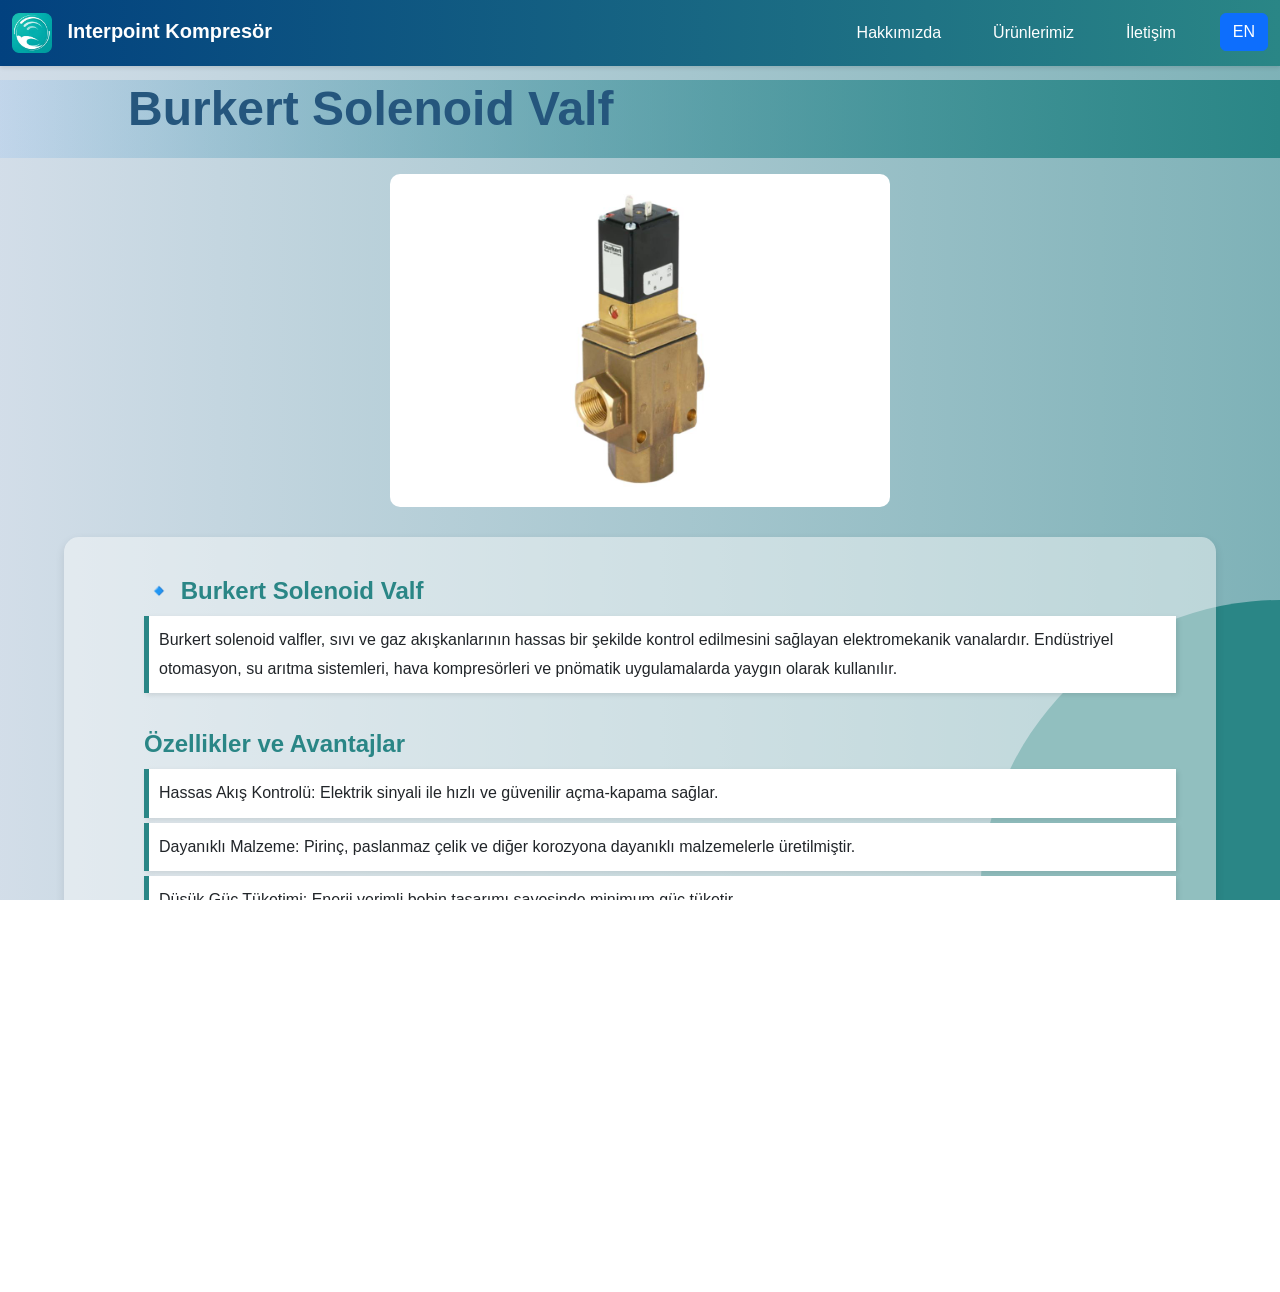
==== burknet.html @ a9f2706b "yeni ürün eklendi" ====
<!DOCTYPE html>
<html lang="tr">
<head>
    <meta charset="UTF-8">
    <meta name="viewport" content="width=device-width, initial-scale=1.0">
    <title>Burkert Solenoid Valf</title>
    <link rel="icon" type="image/png" href="./images/Interpoint Compressor Logo.png">
    <link href="https://cdn.jsdelivr.net/npm/bootstrap@5.3.0/dist/css/bootstrap.min.css" rel="stylesheet">
    <link href="https://cdn.jsdelivr.net/npm/bootstrap-icons@1.10.3/font/bootstrap-icons.css" rel="stylesheet">
    <link rel="stylesheet" href="./style.css">
    <style>
        #loading-screen {
            position: fixed;
            top: 0;
            left: 0;
            width: 100%;
            height: 100%;
            
            z-index: 2000; /* Loading ekranını en üste yerleştir */
            display: flex;
            justify-content: center;
            align-items: center;
        }
    </style>
</head>
<body style="overflow-y: auto !important; height: 100vh; 
margin: 0; 
background: linear-gradient(to right, #02417f2d, #2a8686); 
background-size: 200% 100%; 
animation: bgMove 20s linear infinite alternate;">
    
<!-- Loading Screen -->
<div id="loading-screen">
    <div class="loading-spinner"></div>
</div>


<!-- Navbar -->
<nav class="navbar navbar-expand-lg navbar-light bg-light fixed-top">
    <div class="container-fluid">
        <!-- Logo -->
        <a class="navbar-brand active" href="/index.html">
            <img src="./images/Interpoint Compressor Logo.png" alt="Interpoint Logo" class="navbar-logo">
            <span style="color: white;" class="active">Interpoint Kompresör</span>
        </a>
        <!-- Hamburger Menü Butonu (Sadece 768px ve altı) -->
        <button class="navbar-toggler" type="button" data-bs-toggle="collapse" 
            data-bs-target="#navbarNav" aria-controls="navbarNav" 
            aria-expanded="false" aria-label="Toggle navigation">
            <span class="navbar-toggler-icon"></span>
        </button>

        <!-- Navbar Menü Öğeleri -->
        <div class="collapse navbar-collapse" id="navbarNav">
            <ul class="navbar-nav ms-auto" style="display: flex; flex-direction: row-reverse;">
                <li class="nav-item" style="margin-left: 4vh;">
                    <a class="nav-link" aria-current="page" href="/hakkimizda.html">Hakkımızda</a>
                </li>
                <li class="nav-item" style="margin-left: 4vh;">
                    <a class="nav-link" href="/ürünlerimiz.html">Ürünlerimiz</a>
                </li>
                
                <li class="nav-item" style="margin-left: 4vh;">
                    <a class="nav-link" href="/iletisim.html">İletişim</a>
                </li>
                <li class="nav-item" style="margin-left: 4vh;">
                    <button id="lang-toggle" class="btn btn-primary">EN</button>
                </li>
            </ul>
        </div>
    </div>
</nav>



    <!-- Sayfa Başlığı -->
    <header class="page-header">
        <h1 class="baslik">Burkert Solenoid Valf</h1>
    </header>


  
    
    <div class="carousel-container2" id="suctionImageContainer">
        <img id="suctionValveImage" src="./images/13.jpg" alt="Suction Valve">
    </div>
<!-- İçerik Alanı -->
<section class="valve-container">
    
    <!-- Suction Valve İçeriği -->
    <div class="valve-content" id="suctionValveContent">
       

        <div class="valve-info" id="suctionValveInfo">
            <h2>🔹 Burkert Solenoid Valf</h2>
            <ul>
                <li id="cevir1">
                    Burkert solenoid valfler, sıvı ve gaz akışkanlarının hassas bir şekilde kontrol edilmesini sağlayan elektromekanik vanalardır. Endüstriyel otomasyon, su arıtma sistemleri, hava kompresörleri ve pnömatik uygulamalarda yaygın olarak kullanılır.    
                </li>
                <br>
                <h2> Özellikler ve Avantajlar</h2>
                <ul>
                    <li id="cevir2"> Hassas Akış Kontrolü: Elektrik sinyali ile hızlı ve güvenilir açma-kapama sağlar.</li>
                    <li id="cevir3"> Dayanıklı Malzeme: Pirinç, paslanmaz çelik ve diğer korozyona dayanıklı malzemelerle üretilmiştir.</li>
                    <li id="cevir4"> Düşük Güç Tüketimi: Enerji verimli bobin tasarımı sayesinde minimum güç tüketir.</li>
                    <li id="cevir5"> Yüksek Basınç Dayanımı: Farklı basınç aralıklarına uygun modelleri mevcuttur.</li>
                    <li id="cevir7"> Kompakt ve Modüler Tasarım: Dar alanlarda bile kolay montaj ve entegrasyon sağlar.</li>
                    <li id="cevir8"> Uzun Ömürlü Kullanım: Yüksek kaliteli sızdırmazlık elemanları sayesinde bakım gereksinimi düşüktür.</li>
                </ul>
                <br>
                <li id="cevir6">
                    Burkert solenoid valfler, endüstride güvenilir ve uzun ömürlü akışkan kontrolü sağlamak için tercih edilir. Çeşitli akışkan türleri ve sistem ihtiyaçlarına uygun geniş bir model yelpazesi sunar.</b>
                </li>
            </ul>
        </div>
    </div>

 
</section>

<div class="circle-quarter2"></div>

<script>

document.addEventListener("DOMContentLoaded", function () {
    const suctionValveContent = document.getElementById("suctionValveContent");
    const deliveryValveContent = document.getElementById("deliveryValveContent");

    const suctionValveBtn = document.getElementById("suctionValveBtn");
    const deliveryValveBtn = document.getElementById("deliveryValveBtn");

    // Sayfa açıldığında emme valfi içeriğini göster
    suctionValveContent.style.display = "block";
    deliveryValveContent.style.display = "none";

    // Emme Valfi butonuna tıklanınca
    suctionValveBtn.addEventListener("click", function () {
        suctionValveContent.style.display = "block";
        deliveryValveContent.style.display = "none";

        // Buton stillerini güncelle
        suctionValveBtn.classList.add("active");
        deliveryValveBtn.classList.remove("active");
    });

    // Basma Valfi butonuna tıklanınca
    deliveryValveBtn.addEventListener("click", function () {
        suctionValveContent.style.display = "none";
        deliveryValveContent.style.display = "block";

        // Buton stillerini güncelle
        suctionValveBtn.classList.remove("active");
        deliveryValveBtn.classList.add("active");
    });
});



</script>
<!-- Sayfa Yükleme Efekti -->
<script>
    document.addEventListener("DOMContentLoaded", function () {
        const loadingScreen = document.getElementById("loading-screen");
    
        // Sayfa ilk açıldığında loading spinner'ı gizle
        setTimeout(() => {
            loadingScreen.classList.remove("show");
        }, 500);
    
        // Tüm linkleri dinle
        document.querySelectorAll("a").forEach(link => {
            link.addEventListener("click", function (event) {
                const href = this.getAttribute("href");
    
                // Eğer href değeri boşsa veya sayfa içi bağlantıysa, işlemi durdur
                if (!href || href.startsWith("#") || href.startsWith("javascript")) return;
    
                // Telefon ve e-posta bağlantılarında yükleme ekranını tetikleme
                if (href.startsWith("tel:") || href.startsWith("mailto:")) return;
    
                // Normal linkler için loading-screen göster ve yönlendir
                event.preventDefault();
                loadingScreen.classList.add("show");
    
                setTimeout(() => {
                    window.location.assign(href);
                }, 800);
            });
        });
    
        // 🔹 GERİ TUŞU İLE GELİNİRSE LOADING SPINNER'I GİZLE
        window.addEventListener("pageshow", function (event) {
            if (event.persisted) { 
                loadingScreen.classList.remove("show");
            }
        });
    });
    </script>
    
<script src="https://cdn.jsdelivr.net/npm/@popperjs/core@2.11.6/dist/umd/popper.min.js"></script>
    <script src="https://cdn.jsdelivr.net/npm/bootstrap@5.3.0/dist/js/bootstrap.min.js"></script>

    <script>
        document.addEventListener("DOMContentLoaded", function () {
            const langToggle = document.getElementById("lang-toggle");
            const loadingScreen = document.getElementById("loading-screen");
            const navbarCollapse = document.querySelector(".navbar-collapse");
    
            // Translation data
            const elementsToTranslate = {
                "İletişim": "Contact",
                "Ürünlerimiz": "Our Products",
                "Hakkımızda": "About Us",
                "Interpoint Kompresör": "Interpoint Compressor",
                "Burkert Solenoid Valf": "Burkert Solenoid Valve",
                "🔹 Burkert Solenoid Valf": "🔹 Burkert Solenoid Valve",
                "Özellikler ve Avantajlar": "Features and Advantages",
                "Burkert solenoid valfler, sıvı ve gaz akışkanlarının hassas bir şekilde kontrol edilmesini sağlayan elektromekanik vanalardır. Endüstriyel otomasyon, su arıtma sistemleri, hava kompresörleri ve pnömatik uygulamalarda yaygın olarak kullanılır.": 
                "Burkert solenoid valves are electromechanical valves that provide precise control of liquid and gas flows. They are widely used in industrial automation, water treatment systems, air compressors, and pneumatic applications.",
                "Hassas Akış Kontrolü: Elektrik sinyali ile hızlı ve güvenilir açma-kapama sağlar.": 
                "Precise Flow Control: Provides fast and reliable on-off operation with electrical signals.",
                "Dayanıklı Malzeme: Pirinç, paslanmaz çelik ve diğer korozyona dayanıklı malzemelerle üretilmiştir.": 
                "Durable Material: Manufactured with brass, stainless steel and other corrosion-resistant materials.",
                "Düşük Güç Tüketimi: Enerji verimli bobin tasarımı sayesinde minimum güç tüketir.": 
                "Low Power Consumption: Consumes minimal power thanks to energy-efficient coil design.",
                "Yüksek Basınç Dayanımı: Farklı basınç aralıklarına uygun modelleri mevcuttur.": 
                "High Pressure Resistance: Available in models suitable for different pressure ranges.",
                "Kompakt ve Modüler Tasarım: Dar alanlarda bile kolay montaj ve entegrasyon sağlar.": 
                "Compact and Modular Design: Enables easy installation and integration even in tight spaces.",
                "Uzun Ömürlü Kullanım: Yüksek kaliteli sızdırmazlık elemanları sayesinde bakım gereksinimi düşüktür.": 
                "Long Service Life: Requires minimal maintenance due to high-quality sealing elements.",
                "Burkert solenoid valfler, endüstride güvenilir ve uzun ömürlü akışkan kontrolü sağlamak için tercih edilir. Çeşitli akışkan türleri ve sistem ihtiyaçlarına uygun geniş bir model yelpazesi sunar.": 
                "Burkert solenoid valves are preferred in industry for reliable and long-lasting fluid control. They offer a wide range of models suitable for various fluid types and system requirements."
            };
    
            const translations = {
                tr: {
                    "cevir1": "Burkert solenoid valfler, sıvı ve gaz akışkanlarının hassas bir şekilde kontrol edilmesini sağlayan elektromekanik vanalardır. Endüstriyel otomasyon, su arıtma sistemleri, hava kompresörleri ve pnömatik uygulamalarda yaygın olarak kullanılır.",
                    "cevir2": "Hassas Akış Kontrolü: Elektrik sinyali ile hızlı ve güvenilir açma-kapama sağlar.",
                    "cevir3": "Dayanıklı Malzeme: Pirinç, paslanmaz çelik ve diğer korozyona dayanıklı malzemelerle üretilmiştir.",
                    "cevir4": "Düşük Güç Tüketimi: Enerji verimli bobin tasarımı sayesinde minimum güç tüketir.",
                    "cevir5": "Yüksek Basınç Dayanımı: Farklı basınç aralıklarına uygun modelleri mevcuttur.",
                    "cevir7": "Kompakt ve Modüler Tasarım: Dar alanlarda bile kolay montaj ve entegrasyon sağlar.",
                    "cevir8": "Uzun Ömürlü Kullanım: Yüksek kaliteli sızdırmazlık elemanları sayesinde bakım gereksinimi düşüktür.",
                    "cevir6": "Burkert solenoid valfler, endüstride güvenilir ve uzun ömürlü akışkan kontrolü sağlamak için tercih edilir. Çeşitli akışkan türleri ve sistem ihtiyaçlarına uygun geniş bir model yelpazesi sunar."
                },
                en: {
                    "cevir1": "Burkert solenoid valves are electromechanical valves that provide precise control of liquid and gas flows. They are widely used in industrial automation, water treatment systems, air compressors, and pneumatic applications.",
                    "cevir2": "Precise Flow Control: Provides fast and reliable on-off operation with electrical signals.",
                    "cevir3": "Durable Material: Manufactured with brass, stainless steel and other corrosion-resistant materials.",
                    "cevir4": "Low Power Consumption: Consumes minimal power thanks to energy-efficient coil design.",
                    "cevir5": "High Pressure Resistance: Available in models suitable for different pressure ranges.",
                    "cevir7": "Compact and Modular Design: Enables easy installation and integration even in tight spaces.",
                    "cevir8": "Long Service Life: Requires minimal maintenance due to high-quality sealing elements.",
                    "cevir6": "Burkert solenoid valves are preferred in industry for reliable and long-lasting fluid control. They offer a wide range of models suitable for various fluid types and system requirements."
                }
            };
    
            function isLocalStorageAvailable() {
                try {
                    localStorage.setItem("test", "test");
                    localStorage.removeItem("test");
                    return true;
                } catch (e) {
                    return false;
                }
            }
    
            function getLang() {
                if (isLocalStorageAvailable()) {
                    return localStorage.getItem("selectedLang") || "tr";
                } else {
                    return document.cookie.replace(/(?:(?:^|.*;\s*)selectedLang\s*=\s*([^;]*).*$)|^.*$/, "$1") || "tr";
                }
            }
    
            function setLang(lang) {
                if (isLocalStorageAvailable()) {
                    localStorage.setItem("selectedLang", lang);
                } else {
                    document.cookie = `selectedLang=${lang}; path=/; max-age=31536000`;
                }
            }
    
            let currentLang = getLang();
            updateLanguage(currentLang);
    
            langToggle.addEventListener("click", function () {
                loadingScreen.classList.add("show");
                
                setTimeout(() => {
                    currentLang = currentLang === "tr" ? "en" : "tr";
                    setLang(currentLang);
                    updateLanguage(currentLang);
    
                    if (navbarCollapse.classList.contains("show")) {
                        navbarCollapse.classList.remove("show");
                    }
    
                    setTimeout(() => {
                        loadingScreen.classList.remove("show");
                    }, 300);
                }, 300);
            });
    
            function updateLanguage(lang) {
                langToggle.textContent = lang === "tr" ? "EN" : "TR";
    
                // Translate navbar texts (preserve href and class attributes)
                document.querySelectorAll(".nav-link, .navbar-brand span").forEach(el => {
                    let text = el.textContent.trim();
                    if (lang === "en" && elementsToTranslate[text]) {
                        el.textContent = elementsToTranslate[text];
                    } else if (lang === "tr") {
                        let trText = Object.keys(elementsToTranslate).find(key => elementsToTranslate[key] === text);
                        if (trText) el.textContent = trText;
                    }
                });
    
                // Translate other general texts
                document.querySelectorAll(".baslik, h2, li").forEach(el => {
                    let text = el.textContent.trim();
                    if (lang === "en" && elementsToTranslate[text]) {
                        el.textContent = elementsToTranslate[text];
                    } else if (lang === "tr") {
                        let trText = Object.keys(elementsToTranslate).find(key => elementsToTranslate[key] === text);
                        if (trText) el.textContent = trText;
                    }
                });
    
                // Update translate1, translate2, etc.
                const translateElements = document.querySelectorAll("li, h2, .baslik");
                translateElements.forEach((el) => {
                    let id = el.getAttribute("id");
                    if (id && translations[lang][id]) {
                        el.innerHTML = translations[lang][id];
                    }
                });
            }
        });
    </script>

</body>
</html>
---- style.css ----
/* ======================== */
/* 🔹 Genel Stil */
/* ======================== */
body, html {
    margin: 0;
    padding: 0;
    width: 100%;
    height: 100%;
    font-family: 'Arial', sans-serif;
    /* background-color: #f8f9fa; */
    scroll-behavior: smooth;
    overflow: hidden; /* Sayfanın kaymasını engeller */
   
}
.navbar-logo {
    height: 40px; /* Logoyu istediğin boyuta ayarla */
    margin-right: 10px; /* Yazıdan biraz uzaklaştır */
   
}
.opacity09{
opacity: 0.9;
}
.main-content {
    
    padding-top: 2vh;
    width: 100%;
    height: 100vh; /* Tam ekran kaplasın */
    min-height: calc(100vh - 80px); /* Footer yüksekliği kadar azaltıyoruz */
    /* background-image: url(./images/anasayfa-genel3.jpg); */
    background-repeat: no-repeat;
    background-size: cover;
    background-position: center center;
    background-attachment: fixed; /* Arka plan büyük ekranlarda sabit kalsın */
}

/* 📌 Mobil cihazlar için (768px ve altı) */
@media (max-width: 768px) {
    body, html {
        overflow: auto; /* Scroll aktif olsun */
    }

    .main-content {
        padding-top: 10vh;
        background-size: auto; /* Resim orijinal boyutunu korusun */
        background-repeat: repeat; /* Küçük ekranlarda tekrar etsin */
        background-position: top left;
        background-attachment: scroll; /* Arka plan mobilde sayfa ile birlikte hareket etsin */
    }
   
}

/* ======================== */
/* 🔹 Navbar Stili */
/* ======================== */
.navbar {
    box-shadow: 0 2px 4px rgba(0,0,0,.1);
    background: linear-gradient(to right, #02417f, #2a8686) !important;
}

.navbar .nav-link {
    color: white !important;
    transition: color 0.3s ease-in-out;
}

.navbar .nav-link:hover {
    color: #ffdd57 !important;
}

.active {
    font-weight: bold;
}
.sirketAd{
    color: white;
    font-weight: bold;
    text-align: center;
}

.altBaslik{
    color: rgb(235, 230, 230) ;
    font-weight: bold ;
    font-size: 1rem ;
}
.icon{
    color: rgb(235, 230, 230) !important ;
    font-size: xx-large !important;
    margin-right: 2vh;
}
/* Navbar Açılma Animasyonu */
.collapse.navbar-collapse {
    transition: transform 0.5s ease, opacity 0.5s ease;
    transform-origin: top;
    transform: scaleY(0);
    opacity: 0;
    display: block !important;
    position: absolute;
    top: 100%;
    left: 0;
    right: 0;
    background-color: white;
    z-index: 900;
    height: auto;
    overflow: hidden;
}

.collapse.navbar-collapse.show {
    transform: scaleY(1);
    opacity: 1;
    height: auto;
}

/* Navbar için Mobil ve Masaüstü */
@media (max-width: 767.98px) {
    .navbar-nav {
                display: flex !important;
                flex-direction: column !important;
                background: linear-gradient(to right, #02417f, #2a8686) !important;
                padding: 10px;
                flex-wrap: wrap;
                align-content: flex-end;
                align-items: flex-end;
    }
    .navbar-nav li {
        display: flex ;
                /* display: block; */
                width: 100%;
                padding: 10px 15px;
                margin-bottom: 5px;
                border-radius: 10px;
                box-shadow: 2px 2px 5px rgba(0, 0, 0, 0.2);
                transition: background-color 0.3sease-in-out;
                flex-direction: column;
                flex-wrap: wrap;
    }
    
    .navbar-nav li:hover {
        background-color: #0e31558c;
    }
    
    .navbar-nav .nav-item {
        margin: 10px 0;
    }

    .navbar-toggler {
        display: block !important;
    }

    .collapse.navbar-collapse {
        display: none;
    }

    .navbar-toggler:not(.collapsed) ~ .collapse {
        display: block !important;
    }
}

@media (min-width: 768px) {
    body, html {
        overflow: hidden; /* Scroll'u kaldır */
    }

    .main-content {
        height: 100vh; /* Sayfanın tamamını kaplasın */
        background-attachment: fixed; /* Masaüstünde sabit arka plan */
    }
    .navbar .collapse {
        display: flex !important;
        justify-content: flex-end;
        position: static;
        transform: none;
        opacity: 1;
        background-color: transparent;
    }

    .navbar .navbar-toggler {
        display: none !important;
    }

    .navbar-nav {
        flex-direction: row !important;
    }
}

/* ======================== */
/* 🔹 Hakkımızda Bölümü */
/* ======================== */
.hakkimizda {
    padding-top: 60px;
    
}

@media (max-width: 768px) {
    .hakkimizda{
       padding-right: 4vh;
       padding-left: 4vh;
    }
}


.sol-taraf {
    padding-top: 20px;
    display: flex;
    flex-direction: column;
    align-items: center;
    text-align: center;
}

.sol-taraf img {
    border-radius: 10px;
    margin-bottom: 20px;
}

.sirket-adi {
    margin-top: 5vh;
    font-size: 2.5rem;
    font-weight: bold;
    color: #25567d;
}

/* Sağ Taraf */
.sag-taraf {
    padding: 20px;
}

.baslik {
    font-size: 3rem !important;
    font-weight: 800 !important;
    color: #25567d !important;
    margin-bottom: 20px !important;
}

.metin {
    font-size: 1rem;
    line-height: 1.8;
    color: #555;
    margin-bottom: 20px;
}

/* ======================== */
/* 🔹 Kart Tasarımı */
/* ======================== */
.card {
    border-radius: 12px;
    box-shadow: 0 4px 8px rgba(0, 0, 0, 0.1);
    transition: transform 0.3s ease-in-out;
}

.card:hover {
    transform: scale(1.05);
}

/* ======================== */
/* 🔹 Buton Stilleri */
/* ======================== */
.btn-custom {
    background-color: #1a6bbd;
    color: white;
    border-radius: 8px;
    padding: 10px 20px;
    font-size: 1rem;
    transition: all 0.3s ease;
    text-align: center;
    display: inline-block;
}

.btn-custom:hover {
    background-color: #155a99;
}

/* ======================== */
/* 🔹 Footer Stili */
/* ======================== */
.footer {
    background-color: #1a6bbd;
    color: white;
    padding: 20px;
    text-align: center;
    position: fixed;
    width: 100%;
    bottom: 0;
}

/* ======================== */
/* 🔹 Responsive Düzenlemeler */
/* ======================== */
@media (max-width: 768px) {
    .sol-taraf, .sag-taraf {
        width: 100%;
        padding: 10px;
    }

    .sirket-adi {
        font-size: 1.5rem;
        margin-top: 2vh;
    }

    .baslik {
        font-size: 2rem;
    }

    .metin {
        font-size: 0.9rem;
    }
}

@media (min-width: 768px) and (max-width: 992px) {
    .navbar {
        padding: 10px 20px;
    }
    .navbar .container-fluid{
        flex-wrap: nowrap;
    }
    .collapse.navbar-collapse {
        position: relative;
        transform: none !important;
        opacity: 1 !important;
        height: auto !important;
    }

    .navbar-nav {
        flex-direction: row !important;
        justify-content: flex-end;
    }

    .main-content {
        padding-top: 100px;
    }

    .sol-taraf, .sag-taraf {
        text-align: center;
        padding: 15px;
    }

    .sol-taraf img {
        max-width: 80%;
        height: auto;
    }
}



/* Büyük ekranlarda (masaüstü) büyük yazı */
@media (min-width: 992px) {
    .sirketAd {
        font-size: 4rem; /* Masaüstü için büyük */
    }
}

/* Orta ekranlarda (tabletler) biraz daha küçük */
@media (max-width: 991px) {
    .sirketAd {
        font-size: 3rem; /* Tabletler için */
    }
}

/* Küçük ekranlarda (mobil) daha küçük olacak şekilde ölçekleme */
@media (max-width: 768px) {
    .sirketAd {
        font-size: 2rem; /* Mobil için */
    }
}

/* Çok küçük ekranlarda (dar mobil cihazlar) */
@media (max-width: 480px) {
    .sirketAd {
        font-size: 1.5rem; /* Küçük telefonlar için */
    }
}


#loading-screen {
    position: fixed;
    width: 100%;
    height: 100%;
    background: rgba(0, 0, 0, 0.8);
    display: flex;
    align-items: center;
    justify-content: center;
    z-index: 9999;
    opacity: 0;
    visibility: hidden;
    transition: opacity 0.5s ease, visibility 0.5s ease;
}

#loading-screen.show {
    opacity: 1;
    visibility: visible;
}

/* Eğer animasyonlu bir yükleyici istersen */
.loading-spinner {
    width: 80px;
    height: 80px;
    border: 8px solid #ffffff;
    border-top: 8px solid transparent;
    border-radius: 50%;
    animation: spin 1s linear infinite;
}

@keyframes spin {
    0% { transform: rotate(0deg); }
    100% { transform: rotate(360deg); }
}




/* .iletisim-banner {
    background: url('./images/teknisyen.png') no-repeat center center/cover;
    width: 100%;
    height: 100vh;
}

.footer {
    background-color: #1a6bbd;
    color: white;
    padding: 20px 0;
    text-align: center;
    position: relative;
}

.footer-section {
    padding: 10px;
}

.footer .small-text {
    font-size: 0.9rem;
}

@media (max-width: 768px) {
    .footer {
        overflow: auto;
    }
    .iletisim-banner {
        height: 50vh;
    }
} */



/* 🔹 İletişim Sayfası Genel Stil */
#iletisim-page {
    display: flex;
    align-items: center;
    justify-content: center;
    flex-direction: column;
    text-align: center;
    width: 100%;
    height: calc(100vh - 80px); /* Footer yüksekliği kadar azalt */
    background-image: url('./images/teknisyen.png');
    background-size: cover;
    background-position: center;
    background-repeat: no-repeat;
    padding-top: 10vh; /* Navbar ile çakışmaması için */
    color: white;
}

/* Başlık */
.iletisim-baslik {

    font-size: 2.5rem;
    font-weight: bold;
    margin-bottom: 15px;
}

/* Açıklama */
.iletisim-aciklama {
    font-size: 1.2rem;
    margin-bottom: 20px;
}

/* İletişim Bilgileri */
.iletisim-bilgileri {
    background: rgba(0, 0, 0, 0.7);
    padding: 20px;
    border-radius: 10px;
    color: white;
    font-size: 1.2rem;
}

/* İletişim İkonları */
.iletisim-bilgileri .icon {
    font-size: 1.5rem;
    color: #ffdd57;
    margin-right: 8px;
}

/* 🔹 Footer */
.footer {
    background-color: #1a6bbd;
    color: white;
    text-align: center;
    padding: 20px 0;
    width: 100%;
}

/* 🔹 Mobil Görünüm (768px ve altı) */
@media (max-width: 768px) {
    #iletisim-page {
        height: auto;
        padding: 10vh 5%;
        background-size: contain; /* Resmi tam sığdır */
    }

    .iletisim-baslik {
        font-size: 2rem;
    }

    .iletisim-bilgileri {
        font-size: 1rem;
    }
}



/* ======================== */
/* 🔹 Navbar */
/* ======================== */
#navbar {
    box-shadow: 0 2px 4px rgba(0,0,0,.1);
}

#nav-links .nav-link:hover {
    color: #ffdd57 !important;
}

/* ======================== */
/* 🔹 İletişim Sayfası */
/* ======================== */
#iletisim-banner {
    background: url('./images/teknisyen.png') no-repeat center center/cover;
    width: 100%;
    height: calc(100vh - 100px); /* Footer’a yer bırak */
    display: flex;
    align-items: center;
    justify-content: center;
    text-align: center;
    color: white;
    padding: 20px;
}

/* İletişim Başlık ve Açıklama */
#iletisim-baslik {
    border-bottom: 2px solid rgb(202, 240, 210);
    font-size: 3rem;
    font-weight: bold;
    text-shadow: 2px 2px 10px rgba(0, 0, 0, 0.5);
}

#iletisim-aciklama {
    font-size: 1.2rem;
    margin-top: 10px;
}

.footer100{
    width: 100% !important;
    display: flex;
}

/* ======================== */
/* 🔹 Footer Genel Stil */
/* ======================== */
#footer {
    /* background-color: #1a6bbd; */
    background: linear-gradient(to right, #02417f, #2a8686) !important;
    color: white;
    padding: 20px 0;
    width: 100%;
    position: absolute;
    bottom: 0;
}

/* Footer İçeriği */
#footer .container {
    display: flex;
    flex-wrap: wrap;
    justify-content: space-between;
    align-content: space-around;
}

/* Sol, Orta ve Sağ Bölmeler */
#footer-sol, #footer-orta, #footer-sag {
    flex: 1;
    padding: 10px;
}

/* Footer Linkleri */
.footer-link {
    color: white;
    text-decoration: none;
}

.footer-link:hover {
    text-decoration: underline;
}

/* ======================== */
/* 🔹 Mobil Düzenleme */
/* ======================== */
@media (max-width: 768px) {
    #footer .container {
        flex-direction: column;
        text-align: center;
    }

    #footer-sol, #footer-orta, #footer-sag {
        text-align: center;
        padding: 15px 0;
        width: 100%;
    }

    .footer100 {
        flex-direction: column;
        flex-wrap: wrap;
        align-content: center;
        align-items: center;
    }

    /* 📌 SAYFA TAM YÜKSEKLİKTE OLSUN */
    body {
        min-height: 100vh; /* Sayfanın en az ekran kadar olmasını sağlar */
        overflow-x: hidden; /* Yatay taşmaları önler */
    }

    /* 📌 SECTION ALTINDA KALMASI İÇİN */
    section {
        min-height: calc(100vh - 100px); /* Sayfanın kalan kısmını kaplamasını sağlar */
    }

    /* 📌 FOOTER SABİT DEĞİL, NORMAL AKIŞTA KALIR */
    #footer {
        position: relative; /* Sayfanın normal akışında kalmasını sağlar */
        width: 100%;
        padding: 20px;
        /* background-color: #333; */
        color: white;
    }
    #footer-sol, #footer-orta, #footer-sag{
        padding: 15px;
        border-radius: 10px;
        box-shadow: 0 4px 10px rgba(10, 50, 120, 0.8);

                margin-bottom: 3vh;
    }

}


.centerFlex{
        display: flex;
        flex-direction: column;
        flex-wrap: wrap;
        align-content: space-around;
        justify-content: center;
        align-items: center;
}



#urunler-container {
    max-height: 500px; /* Maksimum yükseklik belirle */
    overflow-y: auto;  /* Dikey kaydırma ekle */
    padding-right: 10px; /* Scroll çubuğu üstüne içerik gelmesini engeller */
}


/* Ürünler Başlık */
#urunler-baslik {
    border-bottom: 2px solid rgb(202, 240, 210);
    font-size: 2.5rem;
    font-weight: bold;
    margin: 40px 0 20px;
    text-align: center;
}


/* Kart Genel Stili */
.urun-card {
    cursor: pointer;
    background: #fff;
    border-radius: 12px;
    overflow: hidden;
    box-shadow: 0px 4px 10px rgba(0, 0, 0, 0.1);
    text-align: center;
    padding-bottom: 15px;
    transition: transform 0.3s ease-in-out;
    display: flex;
    flex-direction: column;
    justify-content: space-between;
    height: 100%;
}

/* Kart Boyutlarını Eşitleme */
.urun-container {
    display: flex;
    flex-wrap: wrap;
    gap: 15px;
}

.urun-column {
    flex: 1 1 calc(25% - 15px); /* Dört kartı yan yana hizalamak için */
    min-width: 250px;
}

/* Hover Efekti */
.urun-card:hover {
    transform: translateY(-5px);
    box-shadow: 0px 6px 15px rgba(0, 0, 0, 0.15);
}

/* Görsel Alanı */
.urun-image-container {
    position: relative;
    width: 100%;
    height: 250px; /* Kart yüksekliği eşit olması için artırıldı */
    overflow: hidden;
    display: flex;
    justify-content: center;
    align-items: center;
}

/* 📌 Resimlerin Kart İçinde Taşmasını Önleme */
.urun-image {
    position: absolute;
    width: 100%;
    height: 100%;
    object-fit: contain; /* Resmi kırpmadan içeri sığdır */
    transition: opacity 1.2s ease-in-out;
    opacity: 0;
}

/* Ön ve Arka Görseller */
.urun-image-front {
    z-index: 2;
    opacity: 1;
}

.urun-image-back {
    z-index: 1;
}

/* Aktif olan görsel */
.urun-image.active {
    opacity: 1 !important;
}

/* Tek Resimli Ürünler */
.urun-image-sbt {
    width: 100%;
    height: 100%;
    object-fit: contain;
    transition: opacity 1.2s ease-in-out;
    opacity: 1;
}

/* Ürün Bilgi Alanı */
.urun-info {
    padding: 15px;
    flex-grow: 1;
    display: flex;
    flex-direction: column;
    justify-content: space-between;
}

.urun-title {
    font-size: 20px;
    font-weight: bold;
    color: #333;
    transition: opacity 1s ease-in-out;
}

/* 📌 Butonlar Daha Büyük ve Tıklanabilir Hale Getirildi */
.urun-btn {
    display: block;
    width: 90%;
    margin: 10px auto;
    padding: 10px;
    background: #25567d;
    color: white;
    font-size: 16px;
    font-weight: bold;
    text-align: center;
    border-radius: 6px;
    text-decoration: none;
    transition: background 0.3s ease-in-out;
}

.urun-btn:hover {
    background: #0056b3;
}

/* 📌 Mobil Uyum */
@media (max-width: 1024px) {
    .urun-column {
        flex: 1 1 calc(50% - 15px); /* 2'li düzene geç */
    }
}

@media (max-width: 768px) {
    .urun-column {
        flex: 1 1 100%; /* Tek sütun */
    }

    .urun-image-container {
        height: 200px;
    }

    .urun-title {
        font-size: 18px;
    }

    .urun-btn {
        font-size: 14px;
        padding: 8px 12px;
    }
}

@media (max-width: 480px) {
    .urun-image-container {
        height: 180px;
    }

    .urun-title {
        font-size: 16px;
    }

    .urun-btn {
        font-size: 13px;
        padding: 6px 10px;
    }
}

/* ürünlerimiz  */



/* Sayfa Başlığı */
.page-header {
    margin-bottom: 1rem;
    margin-top: 5rem;
    position: relative;
    height: auto;
    display: flex;
    align-items: center;
    justify-content: flex-start;
    padding-left: 10%;
    background: linear-gradient(to right, #007bff15, #2a8686);
    color: white;
}

/* Valve Tabs Arka Plan ve Seçili Buton Efekti */
.valve-tabs {
    display: flex;
    justify-content: center;
    background: #0057b34d;
    padding: 10px;
    border-radius: 8px;
}
.valve-tabs button {
    background: transparent;
    border: none;
    font-size: 18px;
    padding: 10px 20px;
    cursor: pointer;
    transition: background 0.3s ease;
}

.valve-tabs button.active {
    background: rgba(0, 0, 0, 0.1);
    font-weight: bold;
    border-radius: 4px;
}

.valve-tabs .tab-btn {
    flex: 1;
    padding: 15px;
    text-align: center;
    font-size: 1.2rem;
    font-weight: bold;
    color: white;
    border: none;
    cursor: pointer;
    background: transparent;
    transition: background 0.3s;
}

.valve-tabs .tab-btn.active {
    background: rgba(0, 0, 0, 0.2); /* Seçili olanın biraz daha koyu görünmesi */
}

/* İçerik Alanı */
.valve-container {
    display: flex;
    justify-content: space-between;
    align-items: center;
    width: 90%;
    max-width: 1200px;
    margin: 30px auto;
    padding: 40px;
    background: #f8f9fa80;
    border-radius: 15px;
    box-shadow: 0 4px 10px rgba(0, 0, 0, 0.1);
}

/* Resim ve Buton Alanı */
.carousel-container {
    flex: 1;
    display: flex;
    flex-direction: column;
    align-items: center;
    gap: 15px;
}

.carousel-container img {
    width: 100%;
    max-width: 500px;
    border-radius: 10px;
}

/* Resim ve Buton Alanı */
.carousel-container2 {
    flex: 1;
    display: flex;
    flex-direction: row;
    align-items: center;
    justify-content: space-around;
    gap: 15px;
}

.carousel-container2 img {
    width: 100%;
    max-width: 500px;
    border-radius: 10px;
}


.butonicon {
    display: flex;
    align-items: center;
    justify-content: center;
}

.butonicon button {
    background: #357abd;
    color: white;
    font-size: 1rem;
    padding: 10px 20px;
    border: none;
    border-radius: 5px;
    cursor: pointer;
    transition: background 0.3s;
}

.butonicon button:hover {
    background: #285a8a;
}

/* Açıklamalar */
.valve-info {
    flex: 1;
    padding-left: 40px;
    font-size: 1.1rem;
    line-height: 1.8;
}

.valve-info h2 {
    color: #2a8686;
    font-weight: bold;
    font-size: 1.5rem;
    margin-bottom: 10px;
}

.valve-info ul {
    list-style: none;
    padding: 0;
}

.valve-info li {
    background: white;
    padding: 10px;
    margin: 5px 0;
    border-left: 5px solid #2a8686;
    box-shadow: 2px 2px 5px rgba(0, 0, 0, 0.1);
    font-size: 1rem;
}

/* Mobil Uyumluluk */
@media (max-width: 768px) {
    .valve-container {
        flex-direction: column;
        padding: 20px;
    }

    .carousel-container img {
        max-width: 100%;
    }

    .valve-info {
        padding-left: 0;
        text-align: center;
    }
    .carousel-container2{
        flex-direction: column;
    }
  
}

/* Mobil Uyumluluk */
@media (max-width: 1200px) {

    .carousel-container2{
        flex-direction: column;
    }
    .carousel-container2 img:nth-of-type(2) {
        max-width: 50% !important;
        margin-top: -40%;
        margin-left: 40%;
    }
}







@keyframes slideInLeft {
    from {
        opacity: 0;
        transform: translateX(-100%);
    }
    to {
        opacity: 1;
        transform: translateX(0);
    }
}

.animated-text {
    
    
    animation: slideInLeft 1s ease-out forwards;
}


@keyframes slideInLeftLong {
    from {
        opacity: 0;
        transform: translateX(-400%);
    }
    to {
        opacity: 1;
        transform: translateX(0);
    }
}

.animated-textLong {
    
    
    animation: slideInLeftLong 1s ease-out forwards;
}

@keyframes bgMove {
    0% {
        background-position: 0% 50%;
    }
    100% {
        background-position: 100% 50%;
    }
}

.circle-quarter {
    position: absolute;
    top: 66px; /* Navbar'ın yüksekliğine göre ayarla */
    left: 0;
    width: 300px;
    height: 300px;
   
    border-bottom-right-radius: 300px; /* Sağ alt köşe yuvarlak */
    
    z-index: -1; /* Navbarın altında kalması için */

    /* Başlangıç rengi */
    background: #2a8686;

    /* Animasyonu ekle */
    animation: colorCycle 80s linear infinite alternate;

}

/* Renk değiştirme animasyonu */
@keyframes colorCycle {
0% {

background: #2a8686;
}
100% {

background: #02417f;
}
}
@media (max-width: 768px) {
.circle-quarter {
width: 200px;
height: 200px;
border-bottom-right-radius: 200px;
top: 66px; /* Küçük ekranlarda navbar yüksekliği değişebilir */
}
}

@media (max-width: 480px) {
.circle-quarter {
width: 160px;
height: 160px;
border-bottom-right-radius: 160px;
top: 66px; /* Mobilde navbar yüksekliği daha az olabilir */
}
}
/* ///////////////////// */

.circle-quarter2 {
position: absolute;
bottom:0px;
right:0px;
width: 300px;
height: 300px;

border-top-left-radius: 300px; /* Sağ alt köşe yuvarlak */

z-index: -1; /* Navbarın altında kalması için */

/* Başlangıç rengi */
background: #2a8686;

/* Animasyonu ekle */
animation: colorCycle2 80s linear infinite alternate;

}
/* Renk değiştirme animasyonu */
@keyframes colorCycle2 {
0% {

background: #02417f;
}
100% {

background: #2a8686;
}
}
@media (max-width: 768px) {
.circle-quarter2 {
width: 200px;
height: 200px;
border-top-left-radius: 200px;

}
}

@media (max-width: 480px) {
.circle-quarter2 {
width: 160px;
height: 160px;
border-top-left-radius: 160px;

}
}

.beyazYazi{
    color: white !important ;
}
.beyazYaziBaslik{
    color: rgb(202, 240, 210) !important;
    margin-top: 2vh;
    border-bottom: 2px solid rgb(202, 240, 210);
}


/* Sadece 768 piksel için özel stil */
@media (min-width: 768px) and (max-width: 768px) {
    .navbar-toggler {
        display: none !important; /* Hamburger menüyü gizle */
    }

    .navbar-nav {
        flex-direction: row !important; /* Navbar listesini yatay yap */
        justify-content: flex-end; /* Sağa hizala */
    }

    .collapse.navbar-collapse {
        display: flex !important; /* Navbar listesini göster */
    }
}


@media (max-width: 2800px) {
    body {
        overflow-y: auto !important; /* Dikey scroll bar'ı etkinleştir */
    }
}

.hakkimizdaBackground{
    background: #f8f9fa40;
    border-radius: 20px;
    margin: 20px;
}
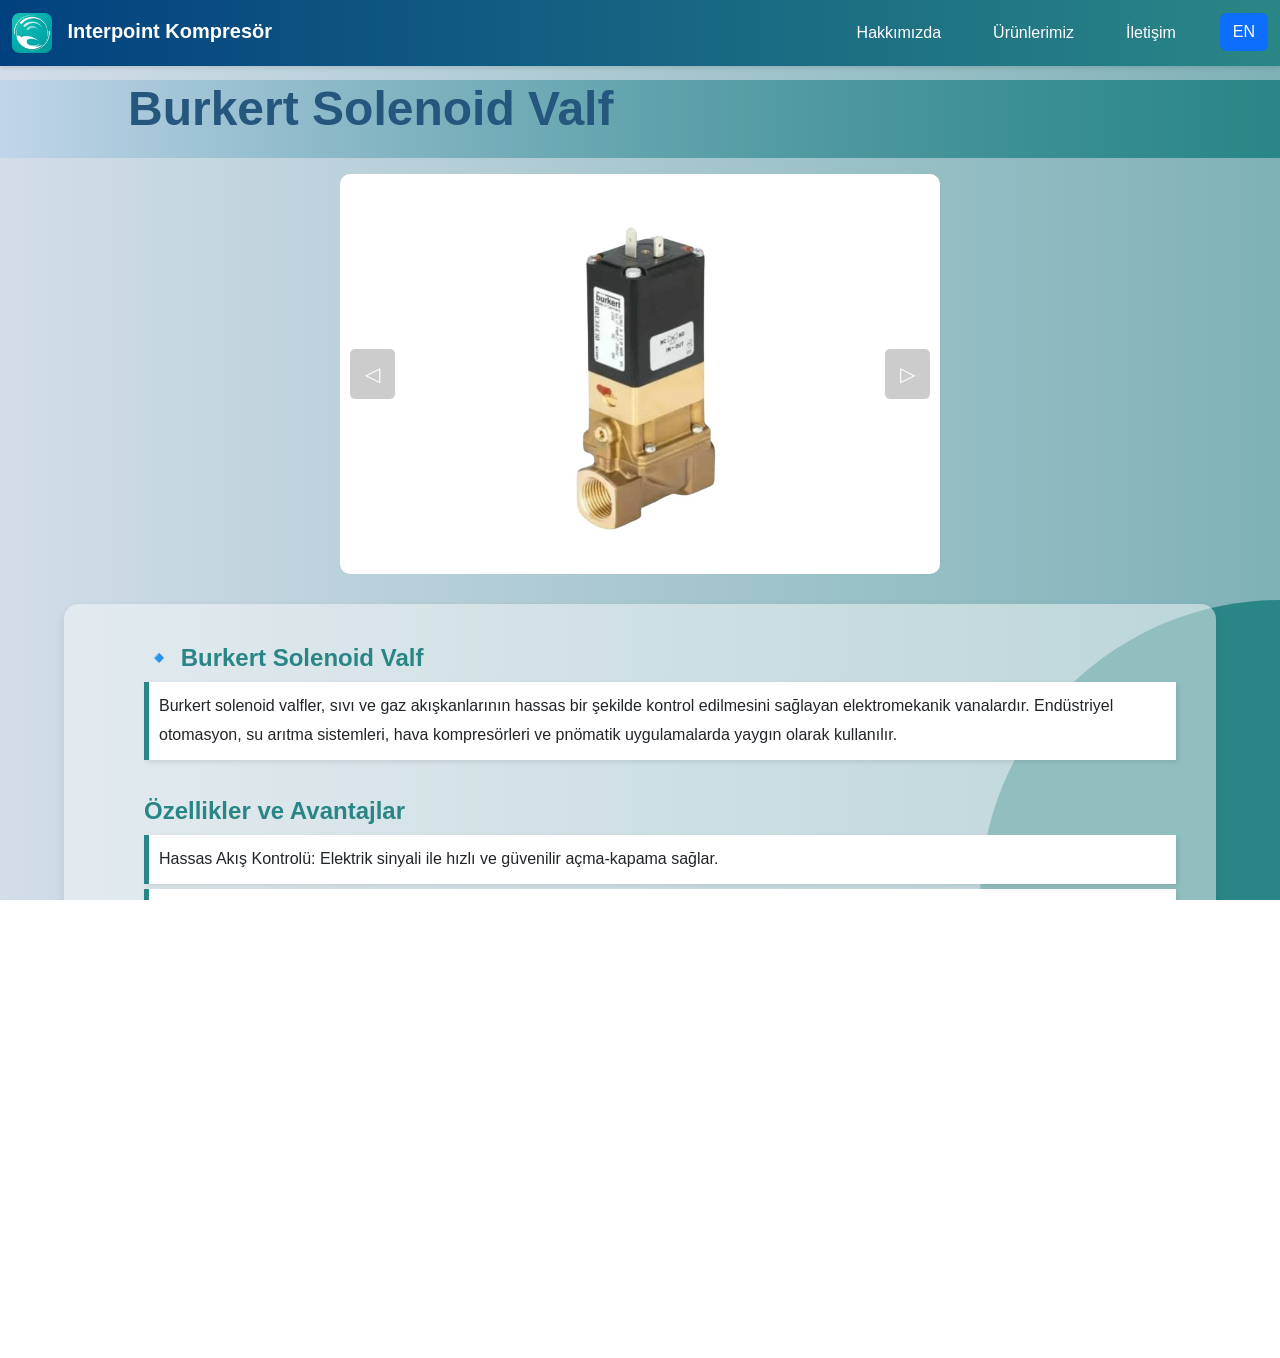
==== commit 055d4715: "burket valve resim courosel eklendi" ====
--- a/burknet.html
+++ b/burknet.html
@@ -22,6 +22,85 @@
             align-items: center;
         }
     </style>
+    <style>
+/* Carousel Ana Konteyner */
+#carouselContainer {
+    position: relative !important;
+    width: 100% !important;
+    max-width: 600px !important;
+    margin: auto !important;
+    overflow: hidden !important;
+    border-radius: 10px !important;
+}
+
+#carouselWrapper {
+    display: flex !important;
+    width: 100% !important; /* 3 resim olduğu için 3 katı genişlik */
+    transition: transform 0.5s ease-in-out !important;
+    justify-content: flex-start !important; /* Resimleri sola hizalar */
+}
+
+
+#carouselWrapper img {
+    width: 100% !important;
+    height: auto !important;
+    max-height: 90vh !important;
+    flex: 0 0 100% !important;
+    object-fit: cover !important; /* Alternatif: contain */
+}
+
+
+/* Butonlar */
+#prevButton, #nextButton {
+    position: absolute !important;
+    top: 50% !important;
+    transform: translateY(-50%) !important;
+    background: rgba(0, 0, 0, 0.2) !important;
+    color: white !important;
+    border: none !important;
+    border-radius: 5px;
+    padding: 10px 15px !important;
+    cursor: pointer !important;
+    font-size: 20px !important;
+    transition: background 0.3s !important;
+}
+
+#prevButton:hover, #nextButton:hover {
+    background: rgba(0, 0, 0, 0.5) !important;
+}
+
+#prevButton {
+    left: 10px !important;
+}
+
+#nextButton {
+    right: 10px !important;
+}
+
+/* Mobil İçin Butonları Küçült */
+@media (max-width: 768px) {
+    #prevButton, #nextButton {
+        padding: 8px 12px !important;
+        font-size: 16px !important;
+    }
+}
+
+
+    </style>
+    <style>
+        #loading-screen {
+            position: fixed;
+            top: 0;
+            left: 0;
+            width: 100%;
+            height: 100%;
+            
+            z-index: 2000; /* Loading ekranını en üste yerleştir */
+            display: flex;
+            justify-content: center;
+            align-items: center;
+        }
+    </style>
 </head>
 <body style="overflow-y: auto !important; height: 100vh; 
 margin: 0; 
@@ -79,11 +158,22 @@
     </header>
 
 
-  
-    
-    <div class="carousel-container2" id="suctionImageContainer">
+    <div id="carouselContainer">
+        <div id="carouselWrapper">
+            <img src="./images/13.jpg" alt=" Valve">
+            <img src="./images/14.jpg" alt=" Valve">
+            <img src="./images/15.jpg" alt=" Valve">
+            
+        </div>
+    
+        <!-- Butonlar -->
+        <button id="prevButton">&#9665;</button>
+        <button id="nextButton">&#9655;</button>
+    </div>
+    
+    <!-- <div class="carousel-container2" id="suctionImageContainer">
         <img id="suctionValveImage" src="./images/13.jpg" alt="Suction Valve">
-    </div>
+    </div> -->
 <!-- İçerik Alanı -->
 <section class="valve-container">
     
@@ -339,6 +429,70 @@
             }
         });
     </script>
-
+<script>
+    document.addEventListener("DOMContentLoaded", function () {
+     let index = 0;
+     const images = document.querySelectorAll("#carouselWrapper img");
+     const totalImages = images.length;
+     const carouselWrapper = document.getElementById("carouselWrapper");
+ 
+     const nextBtn = document.getElementById("nextButton");
+     const prevBtn = document.getElementById("prevButton");
+ 
+     function updateCarousel() {
+         carouselWrapper.style.transform = `translateX(-${index * 100}%)`;
+         carouselWrapper.style.marginLeft = "0px"; // Resmi sıfır noktasına çeker
+     }
+ 
+     nextBtn.addEventListener("click", function () {
+         index = (index + 1) % totalImages;
+         updateCarousel();
+         resetAutoSlide();
+     });
+ 
+     prevBtn.addEventListener("click", function () {
+         index = (index - 1 + totalImages) % totalImages;
+         updateCarousel();
+         resetAutoSlide();
+     });
+ 
+     // Otomatik geçiş (5 saniye)
+     let autoSlide = setInterval(() => {
+         index = (index + 1) % totalImages;
+         updateCarousel();
+     }, 5000);
+ 
+     // Kullanıcı butona bastığında otomatik geçişi sıfırla
+     function resetAutoSlide() {
+         clearInterval(autoSlide);
+         autoSlide = setInterval(() => {
+             index = (index + 1) % totalImages;
+             updateCarousel();
+         }, 5000);
+     }
+ 
+     // Mobil kaydırma (Touch Swipe)
+     let touchStartX = 0;
+     let touchEndX = 0;
+ 
+     carouselWrapper.addEventListener("touchstart", (event) => {
+         touchStartX = event.changedTouches[0].screenX;
+     });
+ 
+     carouselWrapper.addEventListener("touchend", (event) => {
+         touchEndX = event.changedTouches[0].screenX;
+ 
+         if (touchStartX - touchEndX > 50) {
+             index = (index + 1) % totalImages;
+         } else if (touchEndX - touchStartX > 50) {
+             index = (index - 1 + totalImages) % totalImages;
+         }
+         updateCarousel();
+         resetAutoSlide();
+     });
+ });
+ 
+     </script>
+     
 </body>
 </html>
